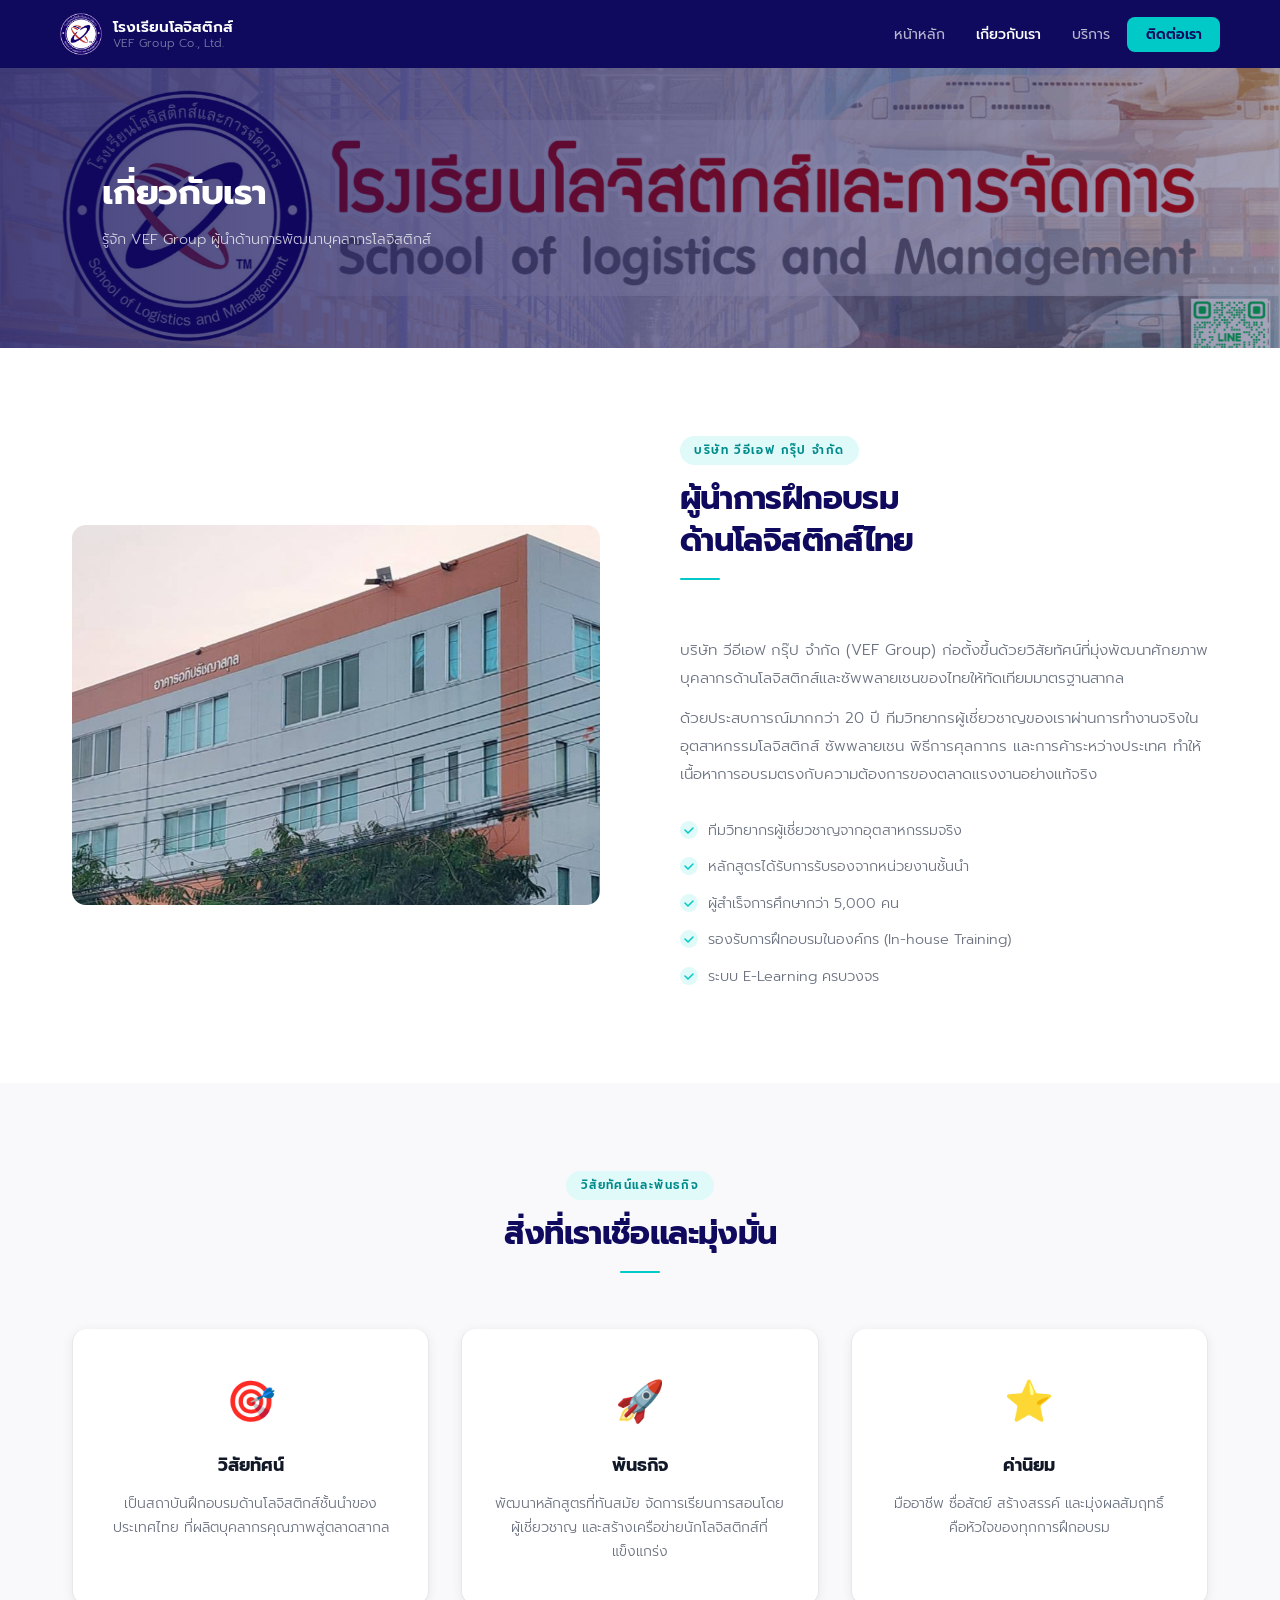
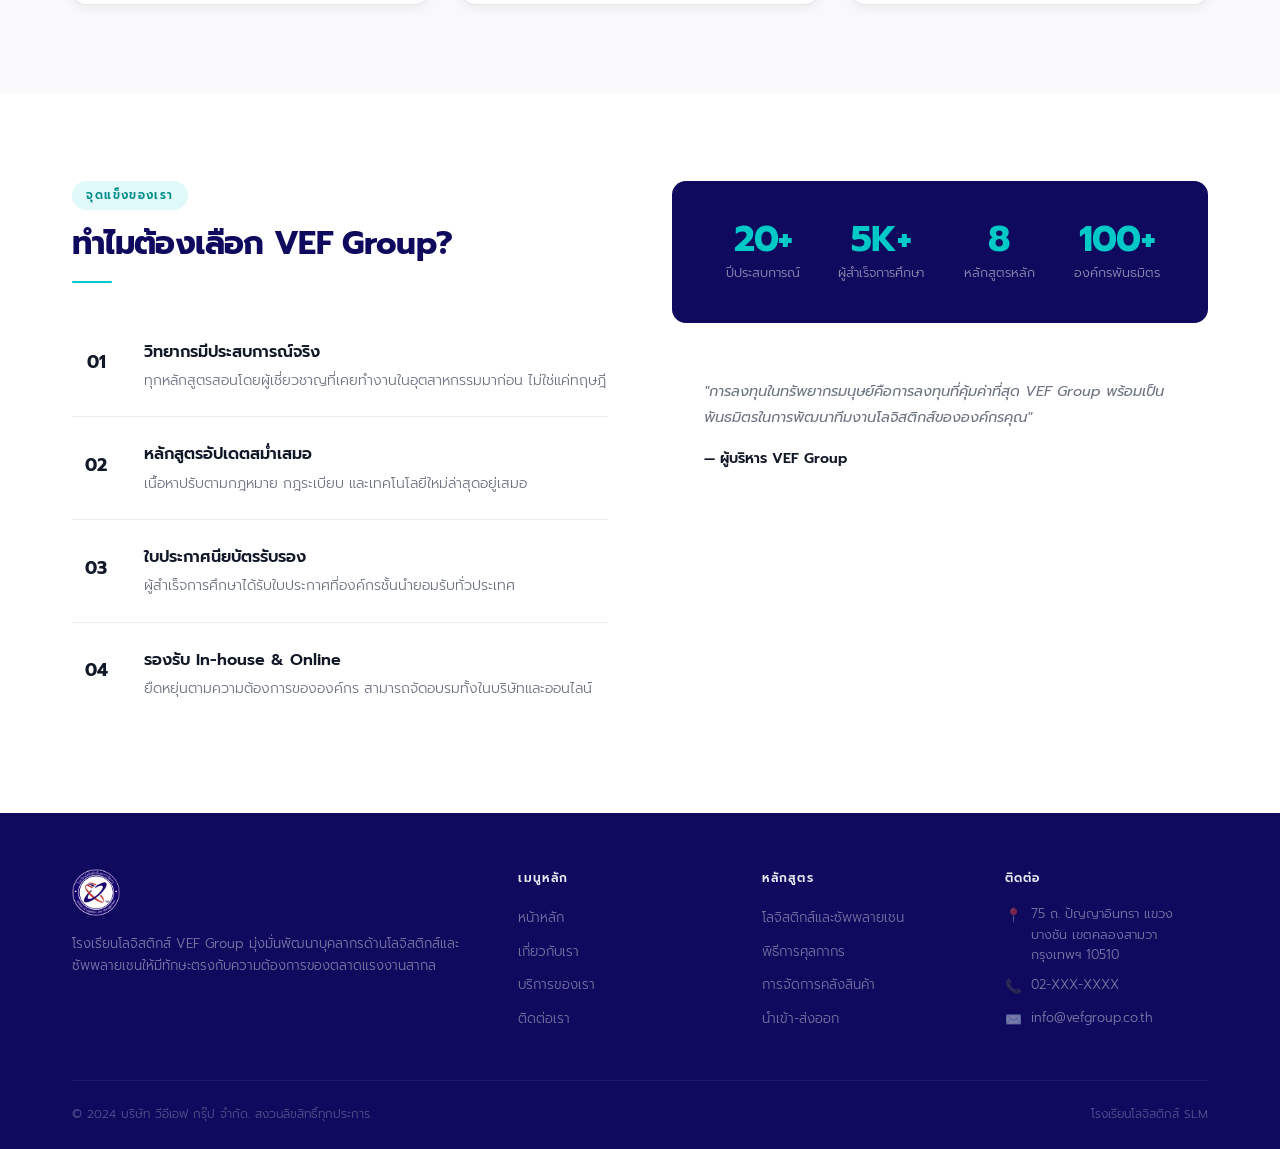
==== about.html @ dbb37d6e "🚀 Initial commit: VEF Group Logistics School Website - สร้างเว็บไซต์ 4 หน้าหลัก (Home, About, Servic" ====
<!DOCTYPE html>
<html lang="th">
<head>
  <meta charset="UTF-8">
  <meta name="viewport" content="width=device-width, initial-scale=1.0">
  <title>เกี่ยวกับเรา | โรงเรียนโลจิสติกส์ VEF Group</title>
  <meta name="description" content="VEF Group บริษัทผู้นำด้านการฝึกอบรมโลจิสติกส์และซัพพลายเชน มากกว่า 20 ปีแห่งความเชี่ยวชาญ">
  <link rel="stylesheet" href="assets/css/main.css">
  <style>
    /* Page-specific styles */
    .vision-grid {
      display: grid;
      grid-template-columns: repeat(3, 1fr);
      gap: 2rem;
      margin-top: 2.5rem;
    }
    .vision-card {
      background: var(--white);
      border-radius: var(--radius);
      padding: 2.5rem 2rem;
      text-align: center;
      box-shadow: var(--shadow-sm);
      border-top: 4px solid var(--accent);
      transition: var(--transition);
    }
    .vision-card:hover { transform: translateY(-5px); box-shadow: var(--shadow-md); }
    .vision-icon { font-size: 2.5rem; margin-bottom: 1rem; }
    .vision-title { font-size: 1.1rem; font-weight: 700; color: var(--primary); margin-bottom: 0.75rem; }
    .vision-desc { font-size: 0.88rem; color: var(--gray-600); font-weight: 300; line-height: 1.7; }

    .team-section { background: var(--gray-50); }
    .value-row {
      display: flex;
      gap: 1.5rem;
      align-items: flex-start;
      padding: 1.5rem 0;
      border-bottom: 1px solid rgba(22,0,109,0.07);
    }
    .value-row:last-child { border: none; }
    .value-num {
      width: 48px; height: 48px;
      background: var(--primary);
      color: var(--accent);
      font-weight: 700;
      font-size: 1.1rem;
      border-radius: 50%;
      display: flex;
      align-items: center;
      justify-content: center;
      flex-shrink: 0;
    }
    .value-content h4 { font-size: 1rem; font-weight: 600; color: var(--primary); margin-bottom: 0.3rem; }
    .value-content p { font-size: 0.88rem; color: var(--gray-600); font-weight: 300; line-height: 1.6; }

    @media (max-width: 768px) {
      .vision-grid { grid-template-columns: 1fr; }
    }
  </style>
</head>
<body>

  <!-- ===== NAVBAR ===== -->
  <nav class="slm-navbar" id="navbar">
    <div class="navbar-inner">
      <a href="index.html" class="navbar-brand">
        <img src="Home_files/logo-2-531x534.png" alt="SLM Logo">
        <div class="brand-name">
          โรงเรียนโลจิสติกส์
          <span>VEF Group Co., Ltd.</span>
        </div>
      </a>
      <ul class="nav-links" id="navLinks">
        <li><a href="index.html">หน้าหลัก</a></li>
        <li><a href="about.html" class="active">เกี่ยวกับเรา</a></li>
        <li><a href="service.html">บริการ</a></li>
        <li><a href="contact.html" class="nav-cta">ติดต่อเรา</a></li>
      </ul>
      <button class="nav-toggle" id="navToggle" aria-label="เมนู">
        <span></span><span></span><span></span>
      </button>
    </div>
  </nav>

  <!-- ===== PAGE HERO ===== -->
  <div class="page-hero">
    <img src="About us_files/slm-webbanner00-1920x530.png" alt="เกี่ยวกับ VEF Group">
    <div class="page-hero-overlay">
      <div>
        <h1>เกี่ยวกับเรา</h1>
        <p>รู้จัก VEF Group ผู้นำด้านการพัฒนาบุคลากรโลจิสติกส์</p>
      </div>
    </div>
  </div>

  <!-- ===== ABOUT DETAIL ===== -->
  <section class="section">
    <div class="container">
      <div class="about-grid">
        <div class="about-image fade-up">
          <img src="About us_files/slm-building-1641x998.jpeg" alt="อาคาร VEF Group">
        </div>
        <div class="about-content fade-up" style="transition-delay:0.2s">
          <div class="section-header" style="text-align:left">
            <div class="section-tag">บริษัท วีอีเอฟ กรุ๊ป จำกัด</div>
            <h2 class="section-title">ผู้นำการฝึกอบรม<br>ด้านโลจิสติกส์ไทย</h2>
            <div class="divider" style="margin-left:0"></div>
          </div>
          <p style="color:var(--gray-600);font-size:0.95rem;margin-top:1.25rem;line-height:1.85;font-weight:300">
            บริษัท วีอีเอฟ กรุ๊ป จำกัด (VEF Group) ก่อตั้งขึ้นด้วยวิสัยทัศน์ที่มุ่งพัฒนาศักยภาพบุคลากรด้านโลจิสติกส์และซัพพลายเชนของไทยให้ทัดเทียมมาตรฐานสากล
          </p>
          <p style="color:var(--gray-600);font-size:0.95rem;margin-top:0.75rem;line-height:1.85;font-weight:300">
            ด้วยประสบการณ์มากกว่า 20 ปี ทีมวิทยากรผู้เชี่ยวชาญของเราผ่านการทำงานจริงในอุตสาหกรรมโลจิสติกส์ ซัพพลายเชน พิธีการศุลกากร และการค้าระหว่างประเทศ ทำให้เนื้อหาการอบรมตรงกับความต้องการของตลาดแรงงานอย่างแท้จริง
          </p>
          <ul class="about-list" style="margin-top:1.5rem">
            <li>ทีมวิทยากรผู้เชี่ยวชาญจากอุตสาหกรรมจริง</li>
            <li>หลักสูตรได้รับการรับรองจากหน่วยงานชั้นนำ</li>
            <li>ผู้สำเร็จการศึกษากว่า 5,000 คน</li>
            <li>รองรับการฝึกอบรมในองค์กร (In-house Training)</li>
            <li>ระบบ E-Learning ครบวงจร</li>
          </ul>
        </div>
      </div>
    </div>
  </section>

  <!-- ===== VISION / MISSION ===== -->
  <section class="section section-alt">
    <div class="container">
      <div class="section-header fade-up">
        <div class="section-tag">วิสัยทัศน์และพันธกิจ</div>
        <h2 class="section-title">สิ่งที่เราเชื่อและมุ่งมั่น</h2>
        <div class="divider"></div>
      </div>
      <div class="vision-grid">
        <div class="vision-card fade-up">
          <div class="vision-icon">🎯</div>
          <h3 class="vision-title">วิสัยทัศน์</h3>
          <p class="vision-desc">เป็นสถาบันฝึกอบรมด้านโลจิสติกส์ชั้นนำของประเทศไทย ที่ผลิตบุคลากรคุณภาพสู่ตลาดสากล</p>
        </div>
        <div class="vision-card fade-up" style="transition-delay:0.1s">
          <div class="vision-icon">🚀</div>
          <h3 class="vision-title">พันธกิจ</h3>
          <p class="vision-desc">พัฒนาหลักสูตรที่ทันสมัย จัดการเรียนการสอนโดยผู้เชี่ยวชาญ และสร้างเครือข่ายนักโลจิสติกส์ที่แข็งแกร่ง</p>
        </div>
        <div class="vision-card fade-up" style="transition-delay:0.2s">
          <div class="vision-icon">⭐</div>
          <h3 class="vision-title">ค่านิยม</h3>
          <p class="vision-desc">มืออาชีพ ซื่อสัตย์ สร้างสรรค์ และมุ่งผลสัมฤทธิ์ คือหัวใจของทุกการฝึกอบรม</p>
        </div>
      </div>
    </div>
  </section>

  <!-- ===== VALUES ===== -->
  <section class="section">
    <div class="container">
      <div style="display:grid; grid-template-columns:1fr 1fr; gap:4rem; align-items:start">
        <div class="fade-up">
          <div class="section-header" style="text-align:left; margin-bottom:2rem">
            <div class="section-tag">จุดแข็งของเรา</div>
            <h2 class="section-title">ทำไมต้องเลือก VEF Group?</h2>
            <div class="divider" style="margin-left:0"></div>
          </div>
          <div class="value-row">
            <div class="value-num">01</div>
            <div class="value-content">
              <h4>วิทยากรมีประสบการณ์จริง</h4>
              <p>ทุกหลักสูตรสอนโดยผู้เชี่ยวชาญที่เคยทำงานในอุตสาหกรรมมาก่อน ไม่ใช่แค่ทฤษฎี</p>
            </div>
          </div>
          <div class="value-row">
            <div class="value-num">02</div>
            <div class="value-content">
              <h4>หลักสูตรอัปเดตสม่ำเสมอ</h4>
              <p>เนื้อหาปรับตามกฎหมาย กฎระเบียบ และเทคโนโลยีใหม่ล่าสุดอยู่เสมอ</p>
            </div>
          </div>
          <div class="value-row">
            <div class="value-num">03</div>
            <div class="value-content">
              <h4>ใบประกาศนียบัตรรับรอง</h4>
              <p>ผู้สำเร็จการศึกษาได้รับใบประกาศที่องค์กรชั้นนำยอมรับทั่วประเทศ</p>
            </div>
          </div>
          <div class="value-row">
            <div class="value-num">04</div>
            <div class="value-content">
              <h4>รองรับ In-house & Online</h4>
              <p>ยืดหยุ่นตามความต้องการขององค์กร สามารถจัดอบรมทั้งในบริษัทและออนไลน์</p>
            </div>
          </div>
        </div>
        <div class="fade-up" style="transition-delay:0.2s">
          <div class="stats-bar" style="border-radius:var(--radius); padding:2.5rem">
            <div class="stats-grid">
              <div class="stat-item"><div class="stat-number">20+</div><div class="stat-label">ปีประสบการณ์</div></div>
              <div class="stat-item"><div class="stat-number">5K+</div><div class="stat-label">ผู้สำเร็จการศึกษา</div></div>
              <div class="stat-item"><div class="stat-number">8</div><div class="stat-label">หลักสูตรหลัก</div></div>
              <div class="stat-item"><div class="stat-number">100+</div><div class="stat-label">องค์กรพันธมิตร</div></div>
            </div>
          </div>
          <div style="background:var(--gray-50); border-radius:var(--radius); padding:2rem; margin-top:1.5rem; border-left:4px solid var(--accent)">
            <p style="color:var(--gray-600); font-size:0.9rem; font-style:italic; line-height:1.8">
              "การลงทุนในทรัพยากรมนุษย์คือการลงทุนที่คุ้มค่าที่สุด VEF Group พร้อมเป็นพันธมิตรในการพัฒนาทีมงานโลจิสติกส์ขององค์กรคุณ"
            </p>
            <p style="color:var(--primary); font-weight:600; font-size:0.88rem; margin-top:1rem">— ผู้บริหาร VEF Group</p>
          </div>
        </div>
      </div>
    </div>
  </section>

  <!-- ===== FOOTER ===== -->
  <footer class="footer">
    <div class="container">
      <div class="footer-grid">
        <div class="footer-brand">
          <img src="Home_files/logo-2-531x534.png" alt="SLM Logo">
          <p class="footer-desc">โรงเรียนโลจิสติกส์ VEF Group มุ่งมั่นพัฒนาบุคลากรด้านโลจิสติกส์และซัพพลายเชนให้มีทักษะตรงกับความต้องการของตลาดแรงงานสากล</p>
        </div>
        <div>
          <h4 class="footer-heading">เมนูหลัก</h4>
          <ul class="footer-links">
            <li><a href="index.html">หน้าหลัก</a></li>
            <li><a href="about.html">เกี่ยวกับเรา</a></li>
            <li><a href="service.html">บริการของเรา</a></li>
            <li><a href="contact.html">ติดต่อเรา</a></li>
          </ul>
        </div>
        <div>
          <h4 class="footer-heading">หลักสูตร</h4>
          <ul class="footer-links">
            <li><a href="service.html">โลจิสติกส์และซัพพลายเชน</a></li>
            <li><a href="service.html">พิธีการศุลกากร</a></li>
            <li><a href="service.html">การจัดการคลังสินค้า</a></li>
            <li><a href="service.html">นำเข้า-ส่งออก</a></li>
          </ul>
        </div>
        <div>
          <h4 class="footer-heading">ติดต่อ</h4>
          <div class="footer-contact-item"><span class="ico">📍</span><span>75 ถ. ปัญญาอินทรา แขวงบางชัน เขตคลองสามวา กรุงเทพฯ 10510</span></div>
          <div class="footer-contact-item"><span class="ico">📞</span><span>02-XXX-XXXX</span></div>
          <div class="footer-contact-item"><span class="ico">✉️</span><span>info@vefgroup.co.th</span></div>
        </div>
      </div>
      <div class="footer-bottom">
        <span>© 2024 บริษัท วีอีเอฟ กรุ๊ป จำกัด. สงวนลิขสิทธิ์ทุกประการ.</span>
        <span>โรงเรียนโลจิสติกส์ SLM</span>
      </div>
    </div>
  </footer>

  <script>
    const navbar = document.getElementById('navbar');
    window.addEventListener('scroll', () => navbar.classList.toggle('scrolled', window.scrollY > 50));
    document.getElementById('navToggle').addEventListener('click', () => {
      document.getElementById('navLinks').classList.toggle('open');
    });
    const observer = new IntersectionObserver((entries) => {
      entries.forEach(e => { if (e.isIntersecting) e.target.classList.add('visible'); });
    }, { threshold: 0.15 });
    document.querySelectorAll('.fade-up').forEach(el => observer.observe(el));
  </script>
</body>
</html>
---- assets/css/main.css ----
/* =====================================================
   SLM / VEF Group — Modern Minimal CSS
   Style: Clean · Minimal · Elegant
   Font: Prompt (Thai) | Palette: Navy + Teal
===================================================== */

@import url('https://fonts.googleapis.com/css2?family=Prompt:wght@300;400;500;600;700&display=swap');

/* ---------- Design Tokens ---------- */
:root {
  --navy:        #0f0a5e;
  --navy-light:  #1a1280;
  --teal:        #00c9c8;
  --teal-light:  #e0f9f9;
  --white:       #ffffff;
  --off-white:   #f9f9fb;
  --gray-100:    #f3f4f6;
  --gray-200:    #e5e7eb;
  --gray-400:    #9ca3af;
  --gray-600:    #6b7280;
  --gray-800:    #1f2937;
  --text:        #111827;

  --font:        'Prompt', sans-serif;
  --radius-sm:   8px;
  --radius:      14px;
  --radius-lg:   22px;

  --shadow-xs:   0 1px 3px rgba(0,0,0,0.06);
  --shadow-sm:   0 2px 12px rgba(0,0,0,0.07);
  --shadow-md:   0 8px 32px rgba(0,0,0,0.09);

  --ease:        cubic-bezier(0.4, 0, 0.2, 1);
  --duration:    0.28s;
}

/* ---------- Base Reset ---------- */
*, *::before, *::after { box-sizing: border-box; margin: 0; padding: 0; }

html { scroll-behavior: smooth; font-size: 16px; }

body {
  font-family: var(--font);
  color: var(--text);
  background: var(--white);
  line-height: 1.65;
  -webkit-font-smoothing: antialiased;
  overflow-x: hidden;
}

a { text-decoration: none; color: inherit; transition: color var(--duration) var(--ease); }
img { max-width: 100%; height: auto; display: block; }

/* ================================================
   NAVBAR
================================================ */
.slm-navbar {
  position: fixed;
  top: 0; left: 0; right: 0;
  z-index: 1000;
  background: var(--navy);
  transition: background var(--duration) var(--ease),
              box-shadow var(--duration) var(--ease);
}

.slm-navbar.scrolled {
  background: rgba(15, 10, 94, 0.96);
  backdrop-filter: blur(16px);
  -webkit-backdrop-filter: blur(16px);
  box-shadow: 0 1px 0 rgba(255,255,255,0.06);
}

.navbar-inner {
  display: flex;
  align-items: center;
  justify-content: space-between;
  height: 68px;
  padding: 0 2.5rem;
  max-width: 1240px;
  margin: 0 auto;
}

.navbar-brand {
  display: flex;
  align-items: center;
  gap: 0.7rem;
}

.navbar-brand img {
  height: 42px;
  width: auto;
  border-radius: 6px;
  object-fit: contain;
}

.brand-name {
  color: var(--white);
  font-size: 0.95rem;
  font-weight: 600;
  line-height: 1.25;
}

.brand-name span {
  display: block;
  color: rgba(255,255,255,0.45);
  font-size: 0.72rem;
  font-weight: 300;
  letter-spacing: 0.02em;
}

.nav-links {
  display: flex;
  align-items: center;
  gap: 0.15rem;
  list-style: none;
}

.nav-links a {
  color: rgba(255,255,255,0.70);
  font-size: 0.875rem;
  font-weight: 400;
  padding: 0.45rem 0.9rem;
  border-radius: 8px;
  transition: background var(--duration) var(--ease),
              color var(--duration) var(--ease);
}

.nav-links a:hover { color: var(--white); background: rgba(255,255,255,0.08); }
.nav-links a.active { color: var(--white); font-weight: 500; }

.nav-cta {
  background: var(--teal) !important;
  color: var(--navy) !important;
  font-weight: 600 !important;
  padding: 0.45rem 1.15rem !important;
  border-radius: 8px !important;
}
.nav-cta:hover { background: #00b5b5 !important; color: var(--navy) !important; }

/* Hamburger */
.nav-toggle {
  display: none;
  flex-direction: column;
  gap: 5px;
  cursor: pointer;
  padding: 4px;
  background: none;
  border: none;
}
.nav-toggle span {
  display: block;
  width: 22px; height: 1.5px;
  background: rgba(255,255,255,0.8);
  border-radius: 2px;
  transition: var(--duration);
}

/* ================================================
   HERO SLIDER (Home)
================================================ */
.hero {
  position: relative;
  overflow: hidden;
  margin-top: 68px;
}

.hero-slider {
  position: relative;
  height: 560px;
}

.hero-slide {
  position: absolute;
  inset: 0;
  opacity: 0;
  transition: opacity 1s var(--ease);
}
.hero-slide.active { opacity: 1; }

.hero-slide img {
  width: 100%; height: 100%;
  object-fit: cover;
  object-position: center;
}

.hero-overlay {
  position: absolute;
  inset: 0;
  background: linear-gradient(to right,
    rgba(15,10,94,0.72) 0%,
    rgba(15,10,94,0.35) 55%,
    rgba(15,10,94,0.05) 100%);
}

.hero-content {
  position: absolute;
  top: 50%;
  left: 8%;
  transform: translateY(-50%);
  color: var(--white);
  max-width: 520px;
  z-index: 2;
}

.hero-content h1 {
  font-size: clamp(1.9rem, 3.5vw, 2.8rem);
  font-weight: 700;
  line-height: 1.25;
  margin-bottom: 0.85rem;
  letter-spacing: -0.01em;
}

.hero-content p {
  font-size: 1rem;
  font-weight: 300;
  opacity: 0.88;
  margin-bottom: 1.75rem;
  line-height: 1.7;
}

.hero-btn {
  display: inline-flex;
  align-items: center;
  gap: 0.4rem;
  background: var(--teal);
  color: var(--navy);
  font-weight: 600;
  font-size: 0.875rem;
  padding: 0.75rem 1.75rem;
  border-radius: 50px;
  transition: transform var(--duration) var(--ease),
              background var(--duration) var(--ease),
              box-shadow var(--duration) var(--ease);
}
.hero-btn:hover {
  background: #00b5b5;
  transform: translateY(-2px);
  box-shadow: 0 8px 24px rgba(0,201,200,0.30);
}

.hero-dots {
  position: absolute;
  bottom: 24px;
  left: 8%;
  display: flex;
  gap: 6px;
  z-index: 3;
}
.hero-dot {
  width: 6px; height: 6px;
  border-radius: 50%;
  background: rgba(255,255,255,0.35);
  cursor: pointer;
  border: none;
  transition: all 0.3s;
}
.hero-dot.active {
  background: var(--teal);
  width: 20px;
  border-radius: 3px;
}

/* Page Hero (inner pages) */
.page-hero {
  position: relative;
  height: 280px;
  margin-top: 68px;
  overflow: hidden;
}
.page-hero img {
  width: 100%; height: 100%;
  object-fit: cover;
  filter: brightness(0.85);
}
.page-hero-overlay {
  position: absolute;
  inset: 0;
  background: linear-gradient(to right, rgba(15,10,94,0.72), rgba(15,10,94,0.25));
  display: flex;
  align-items: center;
  padding: 0 8%;
}
.page-hero-overlay h1 {
  color: var(--white);
  font-size: clamp(1.5rem, 3vw, 2.2rem);
  font-weight: 700;
  letter-spacing: -0.01em;
}
.page-hero-overlay p {
  color: rgba(255,255,255,0.75);
  font-size: 0.9rem;
  margin-top: 0.4rem;
  font-weight: 300;
}

/* ================================================
   LAYOUT UTILITIES
================================================ */
.container {
  max-width: 1200px;
  margin: 0 auto;
  padding: 0 2rem;
}

.section { padding: 88px 0; }
.section-alt { background: var(--off-white); }

/* Section Header */
.section-header {
  text-align: center;
  margin-bottom: 3.5rem;
}

.section-tag {
  display: inline-block;
  background: var(--teal-light);
  color: #008b8b;
  font-size: 0.72rem;
  font-weight: 600;
  letter-spacing: 0.12em;
  text-transform: uppercase;
  padding: 0.3rem 0.9rem;
  border-radius: 50px;
  margin-bottom: 0.85rem;
}

.section-title {
  font-size: clamp(1.5rem, 2.5vw, 2.1rem);
  font-weight: 700;
  color: var(--navy);
  margin-bottom: 0.65rem;
  line-height: 1.3;
  letter-spacing: -0.02em;
}

.section-desc {
  color: var(--gray-600);
  font-size: 0.95rem;
  font-weight: 300;
  max-width: 540px;
  margin: 0 auto;
  line-height: 1.75;
}

.divider {
  width: 40px; height: 2px;
  background: var(--teal);
  border-radius: 2px;
  margin: 1rem auto 0;
}

/* ================================================
   STATS BAR
================================================ */
.stats-bar {
  background: var(--navy);
  padding: 3rem 0;
}

.stats-grid {
  display: grid;
  grid-template-columns: repeat(4, 1fr);
  gap: 1rem;
  text-align: center;
}

.stat-item { color: var(--white); }
.stat-number {
  font-size: 2.25rem;
  font-weight: 700;
  color: var(--teal);
  line-height: 1;
  letter-spacing: -0.02em;
}
.stat-label {
  font-size: 0.8rem;
  color: rgba(255,255,255,0.55);
  margin-top: 0.35rem;
  font-weight: 300;
}

/* ================================================
   SERVICE CARDS (Home grid)
================================================ */
.services-grid {
  display: grid;
  grid-template-columns: repeat(4, 1fr);
  gap: 1.25rem;
}

.service-card {
  background: var(--white);
  border-radius: var(--radius);
  padding: 1.75rem 1.25rem;
  text-align: center;
  border: 1px solid var(--gray-200);
  transition: border-color var(--duration) var(--ease),
              transform var(--duration) var(--ease),
              box-shadow var(--duration) var(--ease);
  cursor: default;
}
.service-card:hover {
  border-color: var(--teal);
  transform: translateY(-4px);
  box-shadow: var(--shadow-md);
}

.service-icon {
  width: 68px; height: 68px;
  margin: 0 auto 1.1rem;
  background: var(--off-white);
  border-radius: 50%;
  display: flex;
  align-items: center;
  justify-content: center;
  transition: background var(--duration) var(--ease);
}
.service-card:hover .service-icon { background: var(--teal-light); }
.service-icon img { width: 38px; height: 38px; object-fit: contain; }

.service-name {
  font-size: 0.84rem;
  font-weight: 500;
  color: var(--gray-800);
  line-height: 1.45;
}

/* ================================================
   REFERENCES GRID
================================================ */
.ref-grid {
  display: grid;
  grid-template-columns: repeat(5, 1fr);
  gap: 1rem;
}

.ref-item {
  border-radius: var(--radius-sm);
  overflow: hidden;
  aspect-ratio: 16/9;
  transition: transform var(--duration) var(--ease),
              box-shadow var(--duration) var(--ease);
}
.ref-item:hover {
  transform: scale(1.03);
  box-shadow: var(--shadow-md);
}
.ref-item img { width: 100%; height: 100%; object-fit: cover; }

/* ================================================
   ABOUT LAYOUT
================================================ */
.about-grid {
  display: grid;
  grid-template-columns: 1fr 1fr;
  gap: 5rem;
  align-items: center;
}

.about-image {
  border-radius: var(--radius);
  overflow: hidden;
}
.about-image img { width: 100%; height: 380px; object-fit: cover; }

.about-content .section-header { text-align: left; }
.about-content .divider { margin-left: 0; }

.about-list {
  list-style: none;
  margin-top: 1.5rem;
}

.about-list li {
  display: flex;
  align-items: flex-start;
  gap: 0.65rem;
  padding: 0.4rem 0;
  font-size: 0.9rem;
  color: var(--gray-600);
  font-weight: 300;
}

.about-list li::before {
  content: '';
  display: block;
  width: 18px; height: 18px;
  background: var(--teal-light)
    url("data:image/svg+xml,%3Csvg xmlns='http://www.w3.org/2000/svg' viewBox='0 0 12 12'%3E%3Cpath d='M2 6l3 3 5-5' stroke='%2300c9c8' stroke-width='1.5' fill='none' stroke-linecap='round' stroke-linejoin='round'/%3E%3C/svg%3E")
    center/12px no-repeat;
  border-radius: 50%;
  flex-shrink: 0;
  margin-top: 2px;
}

/* ================================================
   CONTACT
================================================ */
.contact-grid {
  display: grid;
  grid-template-columns: 1fr 1.6fr;
  gap: 3rem;
  align-items: start;
}

.contact-info-item {
  display: flex;
  gap: 0.85rem;
  padding: 1rem 0;
  border-bottom: 1px solid var(--gray-100);
}
.contact-info-item:last-child { border: none; }

.contact-icon {
  width: 38px; height: 38px;
  background: var(--off-white);
  border-radius: 9px;
  display: flex;
  align-items: center;
  justify-content: center;
  font-size: 1rem;
  flex-shrink: 0;
}

.contact-text strong {
  display: block;
  font-size: 0.78rem;
  font-weight: 600;
  color: var(--navy);
  margin-bottom: 0.15rem;
  text-transform: uppercase;
  letter-spacing: 0.06em;
}
.contact-text span {
  font-size: 0.875rem;
  color: var(--gray-600);
  font-weight: 300;
  line-height: 1.55;
}

.map-wrapper {
  border-radius: var(--radius);
  overflow: hidden;
  height: 400px;
}
.map-wrapper iframe { width: 100%; height: 100%; border: none; display: block; }

/* ================================================
   CONTACT FORM
================================================ */
.contact-form {
  background: var(--white);
  border-radius: var(--radius);
  padding: 2.5rem;
  border: 1px solid var(--gray-200);
}

.form-group { margin-bottom: 1.1rem; }

.form-group label {
  display: block;
  font-size: 0.78rem;
  font-weight: 600;
  color: var(--navy);
  margin-bottom: 0.35rem;
  letter-spacing: 0.03em;
}

.form-group input,
.form-group textarea,
.form-group select {
  width: 100%;
  padding: 0.7rem 0.9rem;
  border: 1.5px solid var(--gray-200);
  border-radius: var(--radius-sm);
  font-family: var(--font);
  font-size: 0.875rem;
  color: var(--text);
  background: var(--white);
  transition: border-color var(--duration) var(--ease),
              box-shadow var(--duration) var(--ease);
  outline: none;
}

.form-group input:focus,
.form-group textarea:focus,
.form-group select:focus {
  border-color: var(--teal);
  box-shadow: 0 0 0 3px rgba(0,201,200,0.12);
}

.form-group textarea { resize: vertical; min-height: 110px; }

.form-row { display: grid; grid-template-columns: 1fr 1fr; gap: 1rem; }

.btn-submit {
  width: 100%;
  background: var(--navy);
  color: var(--white);
  font-family: var(--font);
  font-size: 0.875rem;
  font-weight: 600;
  padding: 0.85rem;
  border: none;
  border-radius: var(--radius-sm);
  cursor: pointer;
  transition: background var(--duration) var(--ease),
              transform var(--duration) var(--ease);
  margin-top: 0.5rem;
  letter-spacing: 0.02em;
}
.btn-submit:hover { background: var(--navy-light); transform: translateY(-1px); }

.form-success {
  display: none;
  text-align: center;
  padding: 1.75rem;
  background: var(--teal-light);
  border-radius: var(--radius-sm);
  color: #008b8b;
  font-weight: 500;
  font-size: 0.9rem;
  margin-top: 1rem;
}

/* Contact Info Box */
.contact-info-box {
  background: var(--navy);
  border-radius: var(--radius);
  padding: 2.5rem 2rem;
  color: var(--white);
}

.contact-info-box h3 {
  font-size: 1.1rem;
  font-weight: 700;
  margin-bottom: 2rem;
  color: var(--white);
}

.contact-info-box .contact-info-item { border-color: rgba(255,255,255,0.07); }
.contact-info-box .contact-icon { background: rgba(255,255,255,0.08); }
.contact-info-box .contact-text strong { color: var(--teal); }
.contact-info-box .contact-text span { color: rgba(255,255,255,0.7); }

.social-links {
  display: flex;
  gap: 0.6rem;
  margin-top: 2rem;
}

.social-link {
  width: 38px; height: 38px;
  background: rgba(255,255,255,0.08);
  border-radius: 9px;
  display: flex; align-items: center; justify-content: center;
  font-size: 0.95rem;
  transition: background var(--duration) var(--ease);
  color: var(--white);
}
.social-link:hover { background: var(--teal); color: var(--navy); }

/* ================================================
   BUTTONS
================================================ */
.btn-primary {
  display: inline-flex;
  align-items: center;
  gap: 0.35rem;
  background: var(--navy);
  color: var(--white);
  font-family: var(--font);
  font-weight: 500;
  font-size: 0.875rem;
  padding: 0.7rem 1.65rem;
  border-radius: 50px;
  border: none;
  cursor: pointer;
  transition: background var(--duration) var(--ease),
              transform var(--duration) var(--ease);
}
.btn-primary:hover { background: var(--navy-light); transform: translateY(-1px); }

.btn-accent {
  display: inline-flex;
  align-items: center;
  gap: 0.35rem;
  background: var(--teal);
  color: var(--navy);
  font-family: var(--font);
  font-weight: 600;
  font-size: 0.875rem;
  padding: 0.7rem 1.65rem;
  border-radius: 50px;
  transition: background var(--duration) var(--ease),
              transform var(--duration) var(--ease),
              box-shadow var(--duration) var(--ease);
}
.btn-accent:hover {
  background: #00b5b5;
  transform: translateY(-1px);
  box-shadow: 0 6px 20px rgba(0,201,200,0.28);
}

.btn-outline {
  display: inline-flex;
  align-items: center;
  gap: 0.35rem;
  background: transparent;
  color: var(--navy);
  font-family: var(--font);
  font-weight: 500;
  font-size: 0.875rem;
  padding: 0.7rem 1.65rem;
  border-radius: 50px;
  border: 1.5px solid var(--navy);
  transition: all var(--duration) var(--ease);
}
.btn-outline:hover { background: var(--navy); color: var(--white); }

/* ================================================
   FOOTER
================================================ */
.footer {
  background: var(--navy);
  color: rgba(255,255,255,0.65);
  padding: 3.5rem 0 1.5rem;
}

.footer-grid {
  display: grid;
  grid-template-columns: 2fr 1fr 1fr 1fr;
  gap: 2.5rem;
  padding-bottom: 2.5rem;
  border-bottom: 1px solid rgba(255,255,255,0.07);
  margin-bottom: 1.5rem;
}

.footer-brand img {
  height: 48px;
  border-radius: 6px;
  margin-bottom: 1rem;
  object-fit: contain;
}

.footer-desc {
  font-size: 0.82rem;
  font-weight: 300;
  line-height: 1.75;
  opacity: 0.7;
}

.footer-heading {
  font-size: 0.75rem;
  font-weight: 600;
  color: rgba(255,255,255,0.9);
  margin-bottom: 1rem;
  text-transform: uppercase;
  letter-spacing: 0.1em;
}

.footer-links { list-style: none; }
.footer-links li { margin-bottom: 0.45rem; }
.footer-links a {
  font-size: 0.83rem;
  font-weight: 300;
  opacity: 0.65;
  transition: opacity var(--duration), color var(--duration);
}
.footer-links a:hover { opacity: 1; color: var(--teal); }

.footer-contact-item {
  display: flex;
  gap: 0.55rem;
  font-size: 0.8rem;
  font-weight: 300;
  margin-bottom: 0.6rem;
  opacity: 0.7;
  align-items: flex-start;
  line-height: 1.6;
}
.footer-contact-item .ico { font-size: 0.85rem; margin-top: 1px; flex-shrink: 0; }

.footer-bottom {
  display: flex;
  align-items: center;
  justify-content: space-between;
  font-size: 0.75rem;
  opacity: 0.45;
  font-weight: 300;
}

/* ================================================
   SERVICE FULL PAGE CARDS
================================================ */
.service-full-grid {
  display: grid;
  grid-template-columns: repeat(2, 1fr);
  gap: 1.25rem;
}

.service-full-card {
  background: var(--white);
  border-radius: var(--radius);
  border: 1px solid var(--gray-200);
  display: flex;
  gap: 1.25rem;
  padding: 1.75rem;
  transition: border-color var(--duration) var(--ease),
              transform var(--duration) var(--ease),
              box-shadow var(--duration) var(--ease);
  align-items: flex-start;
}

.service-full-card:hover {
  border-color: var(--teal);
  transform: translateY(-3px);
  box-shadow: var(--shadow-md);
}

.service-full-icon {
  width: 60px; height: 60px;
  background: var(--off-white);
  border-radius: 12px;
  display: flex;
  align-items: center;
  justify-content: center;
  flex-shrink: 0;
  transition: background var(--duration) var(--ease);
}
.service-full-card:hover .service-full-icon { background: var(--teal-light); }
.service-full-icon img { width: 36px; height: 36px; object-fit: contain; }

.service-full-body h3 {
  font-size: 0.95rem;
  font-weight: 600;
  color: var(--navy);
  margin-bottom: 0.4rem;
  line-height: 1.35;
}

.service-full-body p {
  font-size: 0.83rem;
  color: var(--gray-600);
  font-weight: 300;
  line-height: 1.65;
}

.service-tag {
  display: inline-block;
  background: var(--off-white);
  color: var(--gray-600);
  font-size: 0.7rem;
  font-weight: 500;
  padding: 0.2rem 0.6rem;
  border-radius: 4px;
  margin-top: 0.6rem;
  border: 1px solid var(--gray-200);
}

/* Service Banner Strips */
.banner-strip {
  position: relative;
  height: 230px;
  overflow: hidden;
  border-radius: var(--radius);
}
.banner-strip img { width: 100%; height: 100%; object-fit: cover; filter: brightness(0.88); }
.banner-strip-overlay {
  position: absolute; inset: 0;
  background: linear-gradient(to right, rgba(15,10,94,0.60), transparent);
  display: flex; align-items: center; padding: 0 2rem;
}
.banner-strip-overlay h3 {
  color: var(--white);
  font-size: 1.2rem;
  font-weight: 700;
  letter-spacing: -0.01em;
}

/* About Page: Vision Cards */
.vision-grid {
  display: grid;
  grid-template-columns: repeat(3, 1fr);
  gap: 1.5rem;
  margin-top: 2.5rem;
}

.vision-card {
  background: var(--white);
  border-radius: var(--radius);
  padding: 2.25rem 1.75rem;
  text-align: center;
  border: 1px solid var(--gray-200);
  border-top: 3px solid var(--teal);
  transition: transform var(--duration) var(--ease),
              box-shadow var(--duration) var(--ease);
}
.vision-card:hover { transform: translateY(-4px); box-shadow: var(--shadow-md); }

.vision-icon { font-size: 2rem; margin-bottom: 0.9rem; }
.vision-title {
  font-size: 1rem;
  font-weight: 700;
  color: var(--navy);
  margin-bottom: 0.6rem;
}
.vision-desc {
  font-size: 0.845rem;
  color: var(--gray-600);
  font-weight: 300;
  line-height: 1.7;
}

/* About Page: Values */
.value-row {
  display: flex;
  gap: 1.25rem;
  align-items: flex-start;
  padding: 1.35rem 0;
  border-bottom: 1px solid var(--gray-100);
}
.value-row:last-child { border: none; }

.value-num {
  width: 42px; height: 42px;
  background: var(--navy);
  color: var(--teal);
  font-weight: 700;
  font-size: 0.85rem;
  border-radius: 10px;
  display: flex;
  align-items: center;
  justify-content: center;
  flex-shrink: 0;
}

.value-content h4 {
  font-size: 0.9rem;
  font-weight: 600;
  color: var(--navy);
  margin-bottom: 0.25rem;
}
.value-content p {
  font-size: 0.83rem;
  color: var(--gray-600);
  font-weight: 300;
  line-height: 1.6;
}

/* CTA Section */
.cta-section {
  background: var(--navy);
  padding: 5rem 0;
  text-align: center;
}
.cta-section h2 {
  color: var(--white);
  font-size: clamp(1.4rem, 2.5vw, 1.9rem);
  font-weight: 700;
  margin-bottom: 0.75rem;
  letter-spacing: -0.01em;
}
.cta-section p {
  color: rgba(255,255,255,0.6);
  font-size: 0.9rem;
  font-weight: 300;
  margin-bottom: 2rem;
}

/* ================================================
   SCROLL ANIMATIONS
================================================ */
.fade-up {
  opacity: 0;
  transform: translateY(22px);
  transition: opacity 0.55s var(--ease), transform 0.55s var(--ease);
}
.fade-up.visible { opacity: 1; transform: translateY(0); }

/* ================================================
   RESPONSIVE
================================================ */
@media (max-width: 1024px) {
  .services-grid { grid-template-columns: repeat(2, 1fr); }
  .ref-grid { grid-template-columns: repeat(3, 1fr); }
  .footer-grid { grid-template-columns: 1fr 1fr; gap: 2rem; }
  .stats-grid { grid-template-columns: repeat(2, 1fr); gap: 2rem; }
}

@media (max-width: 768px) {
  .navbar-inner { padding: 0 1.25rem; height: 62px; }

  .nav-links {
    display: none;
    flex-direction: column;
    position: absolute;
    top: 100%; left: 0; right: 0;
    background: rgba(15,10,94,0.97);
    backdrop-filter: blur(16px);
    padding: 0.75rem 0;
    gap: 0;
    border-top: 1px solid rgba(255,255,255,0.07);
  }
  .nav-links.open { display: flex; }
  .nav-links a { padding: 0.75rem 1.5rem; border-radius: 0; width: 100%; }
  .nav-toggle { display: flex; }

  .hero { margin-top: 62px; }
  .hero-slider { height: 380px; }
  .hero-content { left: 5%; right: 5%; max-width: 100%; }
  .page-hero { margin-top: 62px; }

  .about-grid,
  .contact-grid { grid-template-columns: 1fr; gap: 2rem; }

  .service-full-grid { grid-template-columns: 1fr; }
  .vision-grid { grid-template-columns: 1fr; }
  .footer-grid { grid-template-columns: 1fr; }
  .footer-bottom { flex-direction: column; gap: 0.4rem; text-align: center; }

  .section { padding: 56px 0; }
  .section-header { margin-bottom: 2.5rem; }
  .form-row { grid-template-columns: 1fr; }
}

@media (max-width: 480px) {
  .container { padding: 0 1.25rem; }
  .services-grid { grid-template-columns: repeat(2, 1fr); gap: 0.75rem; }
  .ref-grid { grid-template-columns: repeat(2, 1fr); }
  .stats-grid { grid-template-columns: 1fr 1fr; }
}
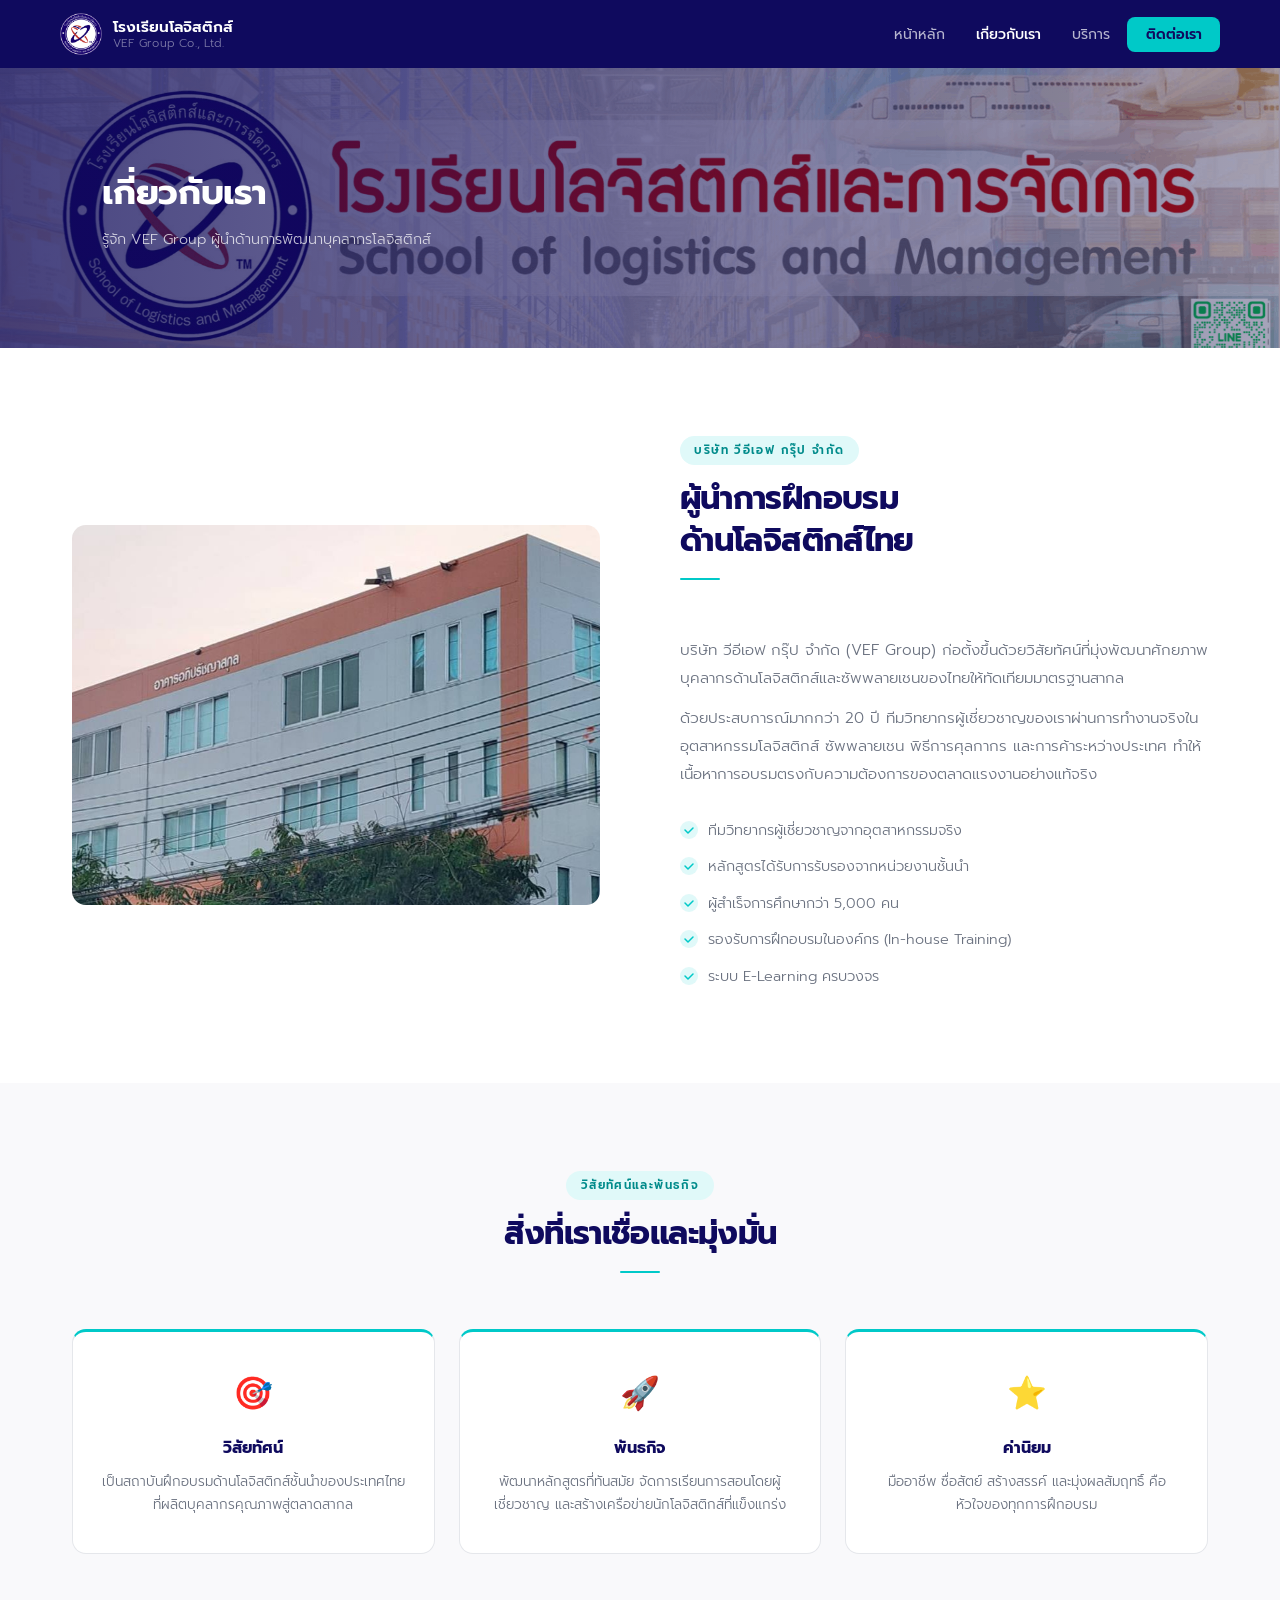
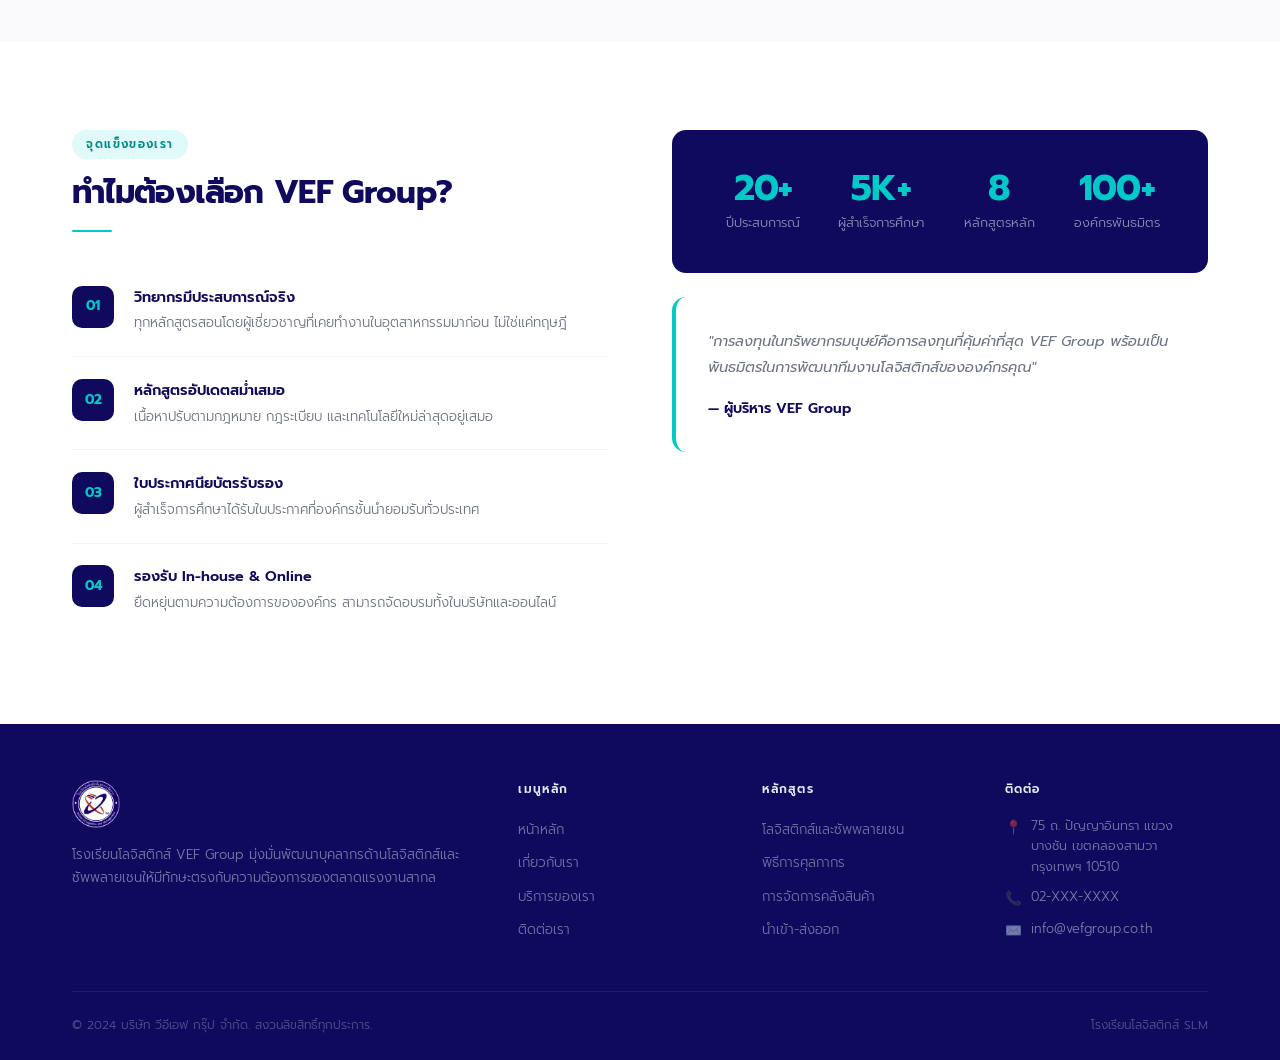
==== commit 3dea645d: "🎨 Fix font visibility and contrast in contact info box & harmonize styles across all pages" ====
--- a/about.html
+++ b/about.html
@@ -6,56 +6,6 @@
   <title>เกี่ยวกับเรา | โรงเรียนโลจิสติกส์ VEF Group</title>
   <meta name="description" content="VEF Group บริษัทผู้นำด้านการฝึกอบรมโลจิสติกส์และซัพพลายเชน มากกว่า 20 ปีแห่งความเชี่ยวชาญ">
   <link rel="stylesheet" href="assets/css/main.css">
-  <style>
-    /* Page-specific styles */
-    .vision-grid {
-      display: grid;
-      grid-template-columns: repeat(3, 1fr);
-      gap: 2rem;
-      margin-top: 2.5rem;
-    }
-    .vision-card {
-      background: var(--white);
-      border-radius: var(--radius);
-      padding: 2.5rem 2rem;
-      text-align: center;
-      box-shadow: var(--shadow-sm);
-      border-top: 4px solid var(--accent);
-      transition: var(--transition);
-    }
-    .vision-card:hover { transform: translateY(-5px); box-shadow: var(--shadow-md); }
-    .vision-icon { font-size: 2.5rem; margin-bottom: 1rem; }
-    .vision-title { font-size: 1.1rem; font-weight: 700; color: var(--primary); margin-bottom: 0.75rem; }
-    .vision-desc { font-size: 0.88rem; color: var(--gray-600); font-weight: 300; line-height: 1.7; }
-
-    .team-section { background: var(--gray-50); }
-    .value-row {
-      display: flex;
-      gap: 1.5rem;
-      align-items: flex-start;
-      padding: 1.5rem 0;
-      border-bottom: 1px solid rgba(22,0,109,0.07);
-    }
-    .value-row:last-child { border: none; }
-    .value-num {
-      width: 48px; height: 48px;
-      background: var(--primary);
-      color: var(--accent);
-      font-weight: 700;
-      font-size: 1.1rem;
-      border-radius: 50%;
-      display: flex;
-      align-items: center;
-      justify-content: center;
-      flex-shrink: 0;
-    }
-    .value-content h4 { font-size: 1rem; font-weight: 600; color: var(--primary); margin-bottom: 0.3rem; }
-    .value-content p { font-size: 0.88rem; color: var(--gray-600); font-weight: 300; line-height: 1.6; }
-
-    @media (max-width: 768px) {
-      .vision-grid { grid-template-columns: 1fr; }
-    }
-  </style>
 </head>
 <body>
 
--- a/assets/css/main.css
+++ b/assets/css/main.css
@@ -32,6 +32,13 @@
 
   --ease:        cubic-bezier(0.4, 0, 0.2, 1);
   --duration:    0.28s;
+
+  /* Aliases & Compatibility */
+  --primary:        var(--navy);
+  --primary-light:  var(--navy-light);
+  --accent:         var(--teal);
+  --accent-dark:    #00a8a8;
+  --transition:     all var(--duration) var(--ease);
 }
 
 /* ---------- Base Reset ---------- */
@@ -162,102 +169,129 @@
   position: relative;
   overflow: hidden;
   margin-top: 68px;
+  background: #0f0a5e;
+  user-select: none;
 }
 
 .hero-slider {
   position: relative;
-  height: 560px;
+  width: 100%;
+  aspect-ratio: 1920 / 640;
+  min-height: 240px;
+  max-height: 600px;
 }
 
 .hero-slide {
   position: absolute;
   inset: 0;
   opacity: 0;
-  transition: opacity 1s var(--ease);
-}
-.hero-slide.active { opacity: 1; }
+  visibility: hidden;
+  transition: opacity 0.8s cubic-bezier(0.4, 0, 0.2, 1), visibility 0.8s;
+  display: block;
+  text-decoration: none;
+  cursor: pointer;
+}
+.hero-slide.active {
+  opacity: 1;
+  visibility: visible;
+  z-index: 1;
+}
 
 .hero-slide img {
-  width: 100%; height: 100%;
+  width: 100%;
+  height: 100%;
   object-fit: cover;
   object-position: center;
-}
-
-.hero-overlay {
-  position: absolute;
-  inset: 0;
-  background: linear-gradient(to right,
-    rgba(15,10,94,0.72) 0%,
-    rgba(15,10,94,0.35) 55%,
-    rgba(15,10,94,0.05) 100%);
-}
-
-.hero-content {
+  display: block;
+  transition: transform 6s cubic-bezier(0.25, 1, 0.5, 1);
+}
+.hero-slide.active img {
+  transform: scale(1.02);
+}
+
+/* Glassmorphic Navigation Arrows */
+.hero-arrow {
   position: absolute;
   top: 50%;
-  left: 8%;
   transform: translateY(-50%);
-  color: var(--white);
-  max-width: 520px;
-  z-index: 2;
-}
-
-.hero-content h1 {
-  font-size: clamp(1.9rem, 3.5vw, 2.8rem);
-  font-weight: 700;
-  line-height: 1.25;
-  margin-bottom: 0.85rem;
-  letter-spacing: -0.01em;
-}
-
-.hero-content p {
-  font-size: 1rem;
-  font-weight: 300;
-  opacity: 0.88;
-  margin-bottom: 1.75rem;
-  line-height: 1.7;
-}
-
-.hero-btn {
-  display: inline-flex;
-  align-items: center;
-  gap: 0.4rem;
+  width: 48px;
+  height: 48px;
+  border-radius: 50%;
+  background: rgba(15, 10, 94, 0.45);
+  backdrop-filter: blur(12px);
+  -webkit-backdrop-filter: blur(12px);
+  color: #ffffff;
+  border: 1px solid rgba(255, 255, 255, 0.25);
+  display: flex;
+  align-items: center;
+  justify-content: center;
+  cursor: pointer;
+  z-index: 10;
+  transition: all 0.3s cubic-bezier(0.4, 0, 0.2, 1);
+  box-shadow: 0 4px 20px rgba(0, 0, 0, 0.25);
+}
+.hero-arrow:hover {
   background: var(--teal);
   color: var(--navy);
-  font-weight: 600;
-  font-size: 0.875rem;
-  padding: 0.75rem 1.75rem;
-  border-radius: 50px;
-  transition: transform var(--duration) var(--ease),
-              background var(--duration) var(--ease),
-              box-shadow var(--duration) var(--ease);
-}
-.hero-btn:hover {
-  background: #00b5b5;
-  transform: translateY(-2px);
-  box-shadow: 0 8px 24px rgba(0,201,200,0.30);
+  border-color: var(--teal);
+  transform: translateY(-50%) scale(1.1);
+  box-shadow: 0 8px 24px rgba(0, 201, 200, 0.45);
+}
+.hero-arrow:active {
+  transform: translateY(-50%) scale(0.95);
+}
+.hero-prev {
+  left: 24px;
+}
+.hero-next {
+  right: 24px;
+}
+
+/* Indicators */
+.hero-dots-container {
+  position: absolute;
+  bottom: 22px;
+  left: 0;
+  right: 0;
+  display: flex;
+  justify-content: center;
+  z-index: 10;
+  pointer-events: none;
 }
 
 .hero-dots {
-  position: absolute;
-  bottom: 24px;
-  left: 8%;
-  display: flex;
-  gap: 6px;
-  z-index: 3;
-}
+  display: inline-flex;
+  align-items: center;
+  gap: 8px;
+  padding: 6px 14px;
+  background: rgba(15, 10, 94, 0.55);
+  backdrop-filter: blur(10px);
+  -webkit-backdrop-filter: blur(10px);
+  border-radius: 30px;
+  border: 1px solid rgba(255, 255, 255, 0.18);
+  pointer-events: auto;
+  box-shadow: 0 4px 16px rgba(0, 0, 0, 0.3);
+}
+
 .hero-dot {
-  width: 6px; height: 6px;
+  width: 8px;
+  height: 8px;
   border-radius: 50%;
-  background: rgba(255,255,255,0.35);
+  background: rgba(255, 255, 255, 0.45);
+  border: none;
   cursor: pointer;
-  border: none;
-  transition: all 0.3s;
+  padding: 0;
+  transition: all 0.35s cubic-bezier(0.4, 0, 0.2, 1);
+}
+.hero-dot:hover {
+  background: rgba(255, 255, 255, 0.9);
+  transform: scale(1.25);
 }
 .hero-dot.active {
   background: var(--teal);
-  width: 20px;
-  border-radius: 3px;
+  width: 24px;
+  border-radius: 6px;
+  box-shadow: 0 0 12px rgba(0, 201, 200, 0.7);
 }
 
 /* Page Hero (inner pages) */
@@ -625,40 +659,93 @@
 
 /* Contact Info Box */
 .contact-info-box {
-  background: var(--navy);
+  background: linear-gradient(145deg, #0f0a5e 0%, #160e7e 100%);
   border-radius: var(--radius);
   padding: 2.5rem 2rem;
-  color: var(--white);
+  color: #ffffff;
+  border: 1px solid rgba(255, 255, 255, 0.12);
+  box-shadow: 0 10px 30px rgba(15, 10, 94, 0.18);
 }
 
 .contact-info-box h3 {
-  font-size: 1.1rem;
+  font-size: 1.25rem;
   font-weight: 700;
   margin-bottom: 2rem;
-  color: var(--white);
-}
-
-.contact-info-box .contact-info-item { border-color: rgba(255,255,255,0.07); }
-.contact-info-box .contact-icon { background: rgba(255,255,255,0.08); }
-.contact-info-box .contact-text strong { color: var(--teal); }
-.contact-info-box .contact-text span { color: rgba(255,255,255,0.7); }
+  color: var(--teal);
+  display: flex;
+  align-items: center;
+  gap: 0.5rem;
+}
+
+.contact-info-box .contact-info-item {
+  display: flex;
+  align-items: flex-start;
+  gap: 1rem;
+  padding: 1.1rem 0;
+  border-bottom: 1px solid rgba(255, 255, 255, 0.1);
+}
+.contact-info-box .contact-info-item:last-child {
+  border-bottom: none;
+}
+
+.contact-info-box .contact-icon {
+  width: 42px;
+  height: 42px;
+  background: rgba(0, 201, 200, 0.15);
+  border: 1px solid rgba(0, 201, 200, 0.3);
+  border-radius: 10px;
+  display: flex;
+  align-items: center;
+  justify-content: center;
+  font-size: 1.15rem;
+  color: var(--teal);
+  flex-shrink: 0;
+}
+
+.contact-info-box .contact-text strong {
+  display: block;
+  font-size: 0.82rem;
+  font-weight: 600;
+  color: var(--teal);
+  margin-bottom: 0.25rem;
+  text-transform: uppercase;
+  letter-spacing: 0.05em;
+}
+
+.contact-info-box .contact-text span {
+  display: block;
+  font-size: 0.92rem;
+  color: rgba(255, 255, 255, 0.9);
+  font-weight: 300;
+  line-height: 1.6;
+}
 
 .social-links {
   display: flex;
-  gap: 0.6rem;
+  gap: 0.75rem;
   margin-top: 2rem;
 }
 
 .social-link {
-  width: 38px; height: 38px;
-  background: rgba(255,255,255,0.08);
-  border-radius: 9px;
-  display: flex; align-items: center; justify-content: center;
-  font-size: 0.95rem;
-  transition: background var(--duration) var(--ease);
-  color: var(--white);
-}
-.social-link:hover { background: var(--teal); color: var(--navy); }
+  width: 40px;
+  height: 40px;
+  background: rgba(255, 255, 255, 0.1);
+  border: 1px solid rgba(255, 255, 255, 0.15);
+  border-radius: 10px;
+  display: flex;
+  align-items: center;
+  justify-content: center;
+  font-size: 1.05rem;
+  transition: all var(--duration) var(--ease);
+  color: #ffffff;
+}
+.social-link:hover {
+  background: var(--teal);
+  color: var(--navy);
+  border-color: var(--teal);
+  transform: translateY(-2px);
+  box-shadow: 0 4px 12px rgba(0, 201, 200, 0.35);
+}
 
 /* ================================================
    BUTTONS
@@ -1007,8 +1094,10 @@
   .nav-toggle { display: flex; }
 
   .hero { margin-top: 62px; }
-  .hero-slider { height: 380px; }
-  .hero-content { left: 5%; right: 5%; max-width: 100%; }
+  .hero-arrow { width: 38px; height: 38px; }
+  .hero-prev { left: 10px; }
+  .hero-next { right: 10px; }
+  .hero-dots-container { bottom: 12px; }
   .page-hero { margin-top: 62px; }
 
   .about-grid,
